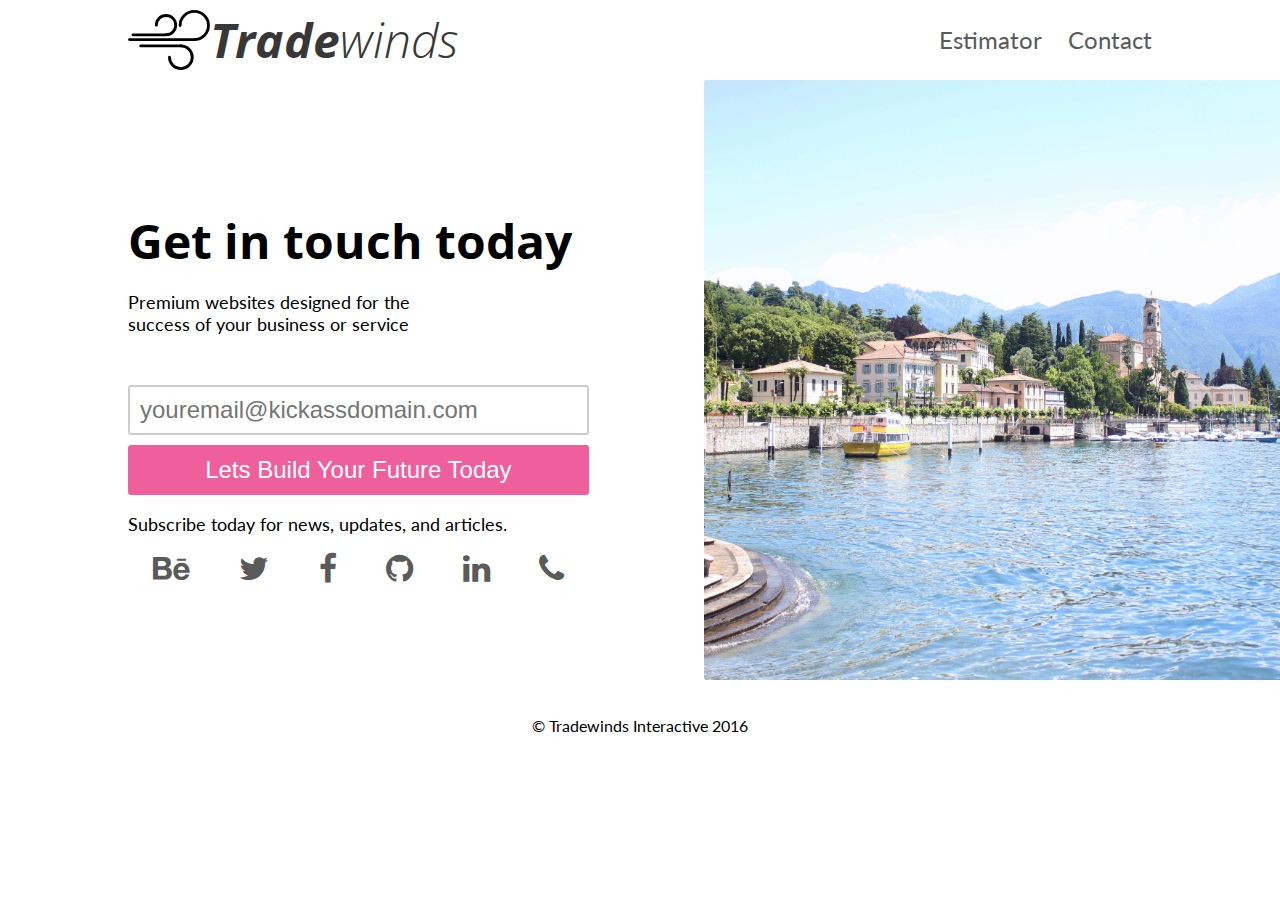
==== contact.html @ 7ac2fdbc "add contact page and styling" ====
<!DOCTYPE html>
<html lang="en">
  <head>
    <meta charset="utf-8">
    <meta http-equiv="X-UA-Compatible" content="IE=edge">
    <meta name="viewport" content="width=device-width, initial-scale=1">
    <title>Tradewinds Interactive</title>
    <link href='https://fonts.googleapis.com/css?family=Open+Sans+Condensed:300,700|Lato:400,300,700' rel='stylesheet' type='text/css'>
    <link rel="stylesheet" type="text/css" href="https://maxcdn.bootstrapcdn.com/font-awesome/4.5.0/css/font-awesome.min.css">
    <link rel="stylesheet" type="text/css" href="css/style.css">
  </head>

  <body>

    <nav class="mobile-menu">
      <a href="/web-design-pricing-calculator.html" class="link">Estimator</a>
      <a href="/contact.html" class="link">Contact</a>
    </nav>

    <header>
      <div class="container">
        <div class="header-container">
          <nav class="branding">
            <img src="img/logo.svg" alt="Tradewinds Interactive Logo" class="tradewinds-logo">
            <div class="brand-title">
              <span class="bold">Trade</span><span class="light">winds</span>
            </div>
          </nav>
          <nav class="desktop-menu">
            <a href="/web-design-pricing-calculator" class="link">Estimator</a>
            <a href="/contact.html" class="link">Contact</a>
          </nav>
          <div class="mobile-nav-toggle">
            <span></span>
          </div>
        </div>
      </div>
    </header>

    <div class="content-container">
      <section id="cta">
        <div class="content-wrapper">
          <h1>Get in touch today</h1>
          <p>Premium websites designed for the <br> success of your business or service</p>

          <form action="#" class="cta-form">
            <input type="email" placeholder="youremail@kickassdomain.com">
            <br>
            <button type="submit" class="btn">Lets Build Your Future Today</button>
            <p>Subscribe today for news, updates, and articles.</p>
          </form>

          <div class="social-wrapper">
            <a href="https://behance.net" class="social-link behance" target="_blank">
              <i class="fa fa-2x fa-behance" aria-hidden="true"></i>
            </a>
            <a href="https://twitter.com/colinrubbert twitter" class="social-link" target="_blank">
              <i class="fa fa-2x fa-twitter" aria-hidden="true"></i>
            </a>
            <a href="https://facebook.com/" class="social-link facebook" target="_blank">
              <i class="fa fa-2x fa-facebook" aria-hidden="true"></i>
            </a>
            <a href="https://github.com/colinrubbert" class="social-link github" target="_blank">
              <i class="fa fa-2x fa-github" aria-hidden="true"></i>
            </a>
            <a href="https://linkedin.com/colinrubbert" class="social-link linkedin" target="_blank">
              <i class="fa fa-2x fa-linkedin" aria-hidden="true"></i>
            </a>
            <a href="tel:9203791918" class="social-link" target="_blank">
              <i class="fa fa-2x fa-phone" aria-hidden="true"></i>
            </a>
          </div>
        </div>
      </section>

      <section id="contact-hero">
        <div class="hero"></div>
      </section>
    </div>

    <footer>
      <p>&copy; Tradewinds Interactive 2016</p>
    </footer>
    <script src="https://ajax.googleapis.com/ajax/libs/jquery/2.2.4/jquery.min.js"></script>
    <script src="js/jquery-2.2.4.min.js" type="text/javascript"></script>
    <script src="js/main.js" type="text/javascript"></script>
  </body>
</html>
---- css/style.css ----
/* HTML Elements */

*, html {
  -moz-box-sizing: border-box;
  box-sizing: border-box;
}

body {
  margin: 0;
  -webkit-font-smoothing: antialiased;
  text-rendering: optimizelegibility;
}

h1, h2, h3, h4, h5, h6 {
  font-family: "Open Sans Condensed", sans-serif;
}

p {
  font-family: "Lato", sans-serif;
}

/* Global Settings */

.container {
  width: 80%;
  margin: 0 auto;
}

.light {
  font-weight: 300;
}

.bold {
  font-weight: 700;
}

.btn {
  color: #fff;
  background-color: #ee5f9b;
  border: none;
  padding: 5px;
  margin-top: 10px;
  width: 80%;
  height: 50px;
  border-radius: 3px;
  font-size: 24px;
  line-height: 24px;
  cursor: pointer;
  transition: 0.3s ease-in-out;
}

.btn:hover {
  background-color: #a3114e;
}

/* Navigation */
header {
  margin: 0;
}
.header-container {
  height: 80px;
  display: flex;
  flex-direction: row;
  justify-content: space-between;
}

nav.branding {
  display: flex;
  flex-direction: row;
}

img.tradewinds-logo {
  height: 60px;
  margin-top: 10px;
}

.brand-title {
  font-family: "Open Sans Condensed", sans-serif;
  font-size: 48px;
  line-height: 48px;
  font-style: italic;
  margin-top: 16px;
  color: #383838;
  cursor: pointer;
}

.desktop-menu {
  font-family: "Lato", sans-serif;
  font-size: 24px;
  line-height: 24px;
  margin-top: 28px;
}

.desktop-menu a {
  text-decoration: none;
  padding-left: 20px;
  display: inline-flex;
}

.link {
  color: #5a5a5a;
  transition: transform .5s;
}

.link:hover {
  -webkit-transform: scale(1.2);
  -ms-transform: scale(1.2);
  transform: scale(1.2);
  color: #ee5f9b;
}

.mobile-nav-toggle {
  display: none;
  width: 50px;
  height: 25px;
  margin: 40px 0 0 0;
  align-items: center;
  cursor: pointer;
}

.mobile-nav-toggle:selection,
.mobile-nav-toggle:-moz-selection {
  background: transparent;
}

.mobile-nav-toggle span,
.mobile-nav-toggle span:before,
.mobile-nav-toggle span:after {
  content: "";
  display: block;
  height: 2px;
  width: 100%;
  background: #383838;
  position: relative;
  transition: all 0.3s ease-in-out;
}

.mobile-nav-toggle span:before {
  top: 8px;
}

.mobile-nav-toggle span:after {
  top: -10px;
}

.mobile-nav-toggle .is-open span {
  background: transparent;
}

.mobile-menu {
  position: absolute;
  width: 100%;
  background: #fff;
  padding: 80px 0 20px;
  transform: translateY(-100%);
  transition: all 0.3s ease-in-out;
}

.mobile-menu a {
  display: block;
  text-align: center;
  text-decoration: none;
  font-size: 24px;
  padding-bottom: 10px;
}

.mobile-menu a:hover {
  color: #ee5f9b;
}

/* Content Container */
.content-container {
  display: flex;
  flex-direction: row;
  width: 100%;
  height: 100%;
}

/* Call To Action Section */
#cta {
  display: flex;
  flex-direction: column;
  justify-content: center;
  width: 50%;
  margin-left: 10%;
}

.content-wrapper h1 {
  font-size: 48px;
  margin-bottom: 10px;
}

.content-wrapper p {
  font-size: 18px;
}

.cta-form {
  margin-top: 50px;
}

.cta-form input {
  box-sizing: border-box;
  border-radius: 3px;
  border-style: solid;
  border-color: #ccc;
  height: 50px;
  width: 80%;
  font-size: 24px;
  line-height: 24px;
  padding-left: 10px;
  color: #ee5f9b;
}

.social-wrapper {
  width: 80%;
  display: flex;
  flex-direction: row;
  flex-wrap: wrap;
  justify-content: space-around;
}

a.social-link {
  color: #5a5a5a;
  transition: .3s ease-in-out;
}

a.social-link:hover {
  color: #ee5f9b;
  transform: scale(1.25);
}

/* Hero Section */
#hero {
  width:50%;
  background: url(../img/beach.jpg) no-repeat center center;
  background-size: cover;
  border-radius: 3px 0 0 3px;
}

/* Calculator Hero Section */
#calculator-hero {
  width:100%;
  height: 350px;
  background: url(../img/code.jpg) no-repeat center center;
  background-size: cover;
  display: flex;
  flex-direction: column;
  justify-content: center;
  text-align: center;
}

.calculator-hero-title {
  font-size: 48px;
  line-height: 48px;
  color: #ee5f9b;
}

/* Contact Hero */
#contact-hero {
  width:50%;
  background: url(../img/coast.jpg) no-repeat center center;
  background-size: cover;
  border-radius: 3px 0 0 3px;
}

/* Calculator Content Wrapper */
.calculator-content-wrapper {
  display: flex;
  width: 100%;
  flex-direction: row;
  justify-content: space-around;
}

/* Information Container Section */
#information-container {
  width: 50%;
  display: flex;
  flex-direction: column;
  justify-content: center;
  padding: 30px;
}

#information-container h3 {
  margin: 18px 0 14px 0;
  font-size: 22px;
  line-height: 22px;
  color: #ee5f9b;
}

#information-container p {
  margin: 12px 0;
  font-size: 16px;
  line-height: 22px;
}

/* Calculator Container Section */
#calculator-container {
  width: 50%;
  display: flex;
  flex-direction: column;
  justify-content: flex-start;
  padding: 30px;
}

#calculator-container h3{
  display: inline-block;
  font-size: 22px;
  line-height: 22px;
}

#calculator-container small {
  padding-left: 20px;
}

.form-wrapper {
  margin-bottom: 10px;
}

.form-wrapper input[type=text] {
  height: 22px;
  width: 100px;
  border-radius: 2px;
  border: none;
  border-bottom: 2px solid #ccc;
  padding: 2px 0 1px 16px;
  color: #ee5f9b;
  font-size: 20px;
  line-height: 20px;
  font-weight: 700;
}

.form-wrapper input[type=checkbox] {
  -webkit-appearance: none;
  -moz-appearance: checkbox;
  appearance: none;
  border-radius: 2px;
  border: 2px solid #ccc;
  height: 22px;
  width: 22px;
  margin: 0 0 -1px 20px;
  cursor: pointer;
}

.form-wrapper input[type=checkbox]:checked {
  border-color: #ee5f9b;
  color: #ee5f9b;
  background: url('../img/tick.svg') no-repeat center center;
  background-size: cover;
}

.form-wrapper input:focus {
  outline: none !important;
  border-color: #ee5f9b;
}

.min-max-wrapper {
  width: 80%;
  display: flex;
  flex-direction: row;
  justify-content: space-around;
  margin-bottom: 20px;
}
#minSite,
#maxSite {
  margin: 0;
  width: 40%;
  height: auto;
  border: 0;
  border-bottom: 2px solid #ccc;
  font-size: 30px;
  line-height: 30px;
  text-align: center;
}

/* Footer Section */
footer {
  margin: 0;
  padding: 20px;
  text-align: center;
}

/* ------------------------ */

/* Media Queries */
@media screen and (min-width: 1080px) {
  /* Content Container */
  .content-container {
    min-height: 600px;
  }

}

@media screen and (max-width: 768px) {

  /* Globale Settings */
  .container {
    width: 100%;
    margin: 0 auto;
  }

  /* Navigation */

  .header-container {
    width: 80%;
    margin: auto;
  }

  nav.branding {
    flex-direction: row;
  }

  img.tradewinds-logo {
    height: 40px;
    margin-top: 20px;
  }

  .brand-title {
    font-size: 36px;
    line-height: 36px;
    margin-top: 22px;
  }

  .desktop-menu {
    display: none;
    font-size: 18px;
    line-height: 18px;
    margin-top: 31px;
  }

  .mobile-nav-toggle {
    display: flex;
    flex-direction: column;
  }

  .mobile-menu.is-open {
    display: block;
    transform: translate(0%);
  }

  /* Content Container */
  .content-container {
    flex-direction: column-reverse;
    height: 100%;
  }


  #cta {
    width: 100%;
    height: 100%;
    margin: 0 auto;
  }

  .content-wrapper {
    margin: 0 auto;
    width: 100%;
    text-align: center;
  }

  .cta-form input {
    font-size: 18px;
    line-height: 18px;
  }

  .btn {
    font-size: 18px;
    line-height: 18px;
  }

  /* Hero Section */
  #hero {
    width:100%;
    height: 400px;
    border-radius: 0;
  }

  /* Calculator Hero Section */
  #calculator-hero {
    height: 200px;
  }

  .calculator-hero-title {
    font-size: 36px;
    line-height: 36px;
  }

  /* Contact Hero */
  #contact-hero {
    width:100%;
    height: 400px;
    border-radius: 0;
  }

  /* Calculator Content Wrapper */
  .calculator-content-wrapper {
    flex-direction: column-reverse;
    justify-content: center;
  }

  /* Information Container Section */
  #information-container {
    width: 100%;
  }

  #information-container h3 {
    font-size: 18px;
    line-height: 18px;
  }

  #information-container p {
    font-size: 16px;
    line-height: 20px;
  }

  /* Calculator Container Section */
  #calculator-container {
    width: 100%;
  }

  #calculator-container h3{
    display: block;
    font-size: 18px;
    line-height: 18px;
  }

  /* Footer Section */

  footer {
    margin-top: 20px;
  }

}

@media screen and (max-width: 568px) {

  .tradewinds-logo {
    display: none;
  }

  .cta-form input {
    font-size: 14px;
    line-height: 14px;
  }

  /* Hero Section */
  #hero {
    height: 250px;
  }

}
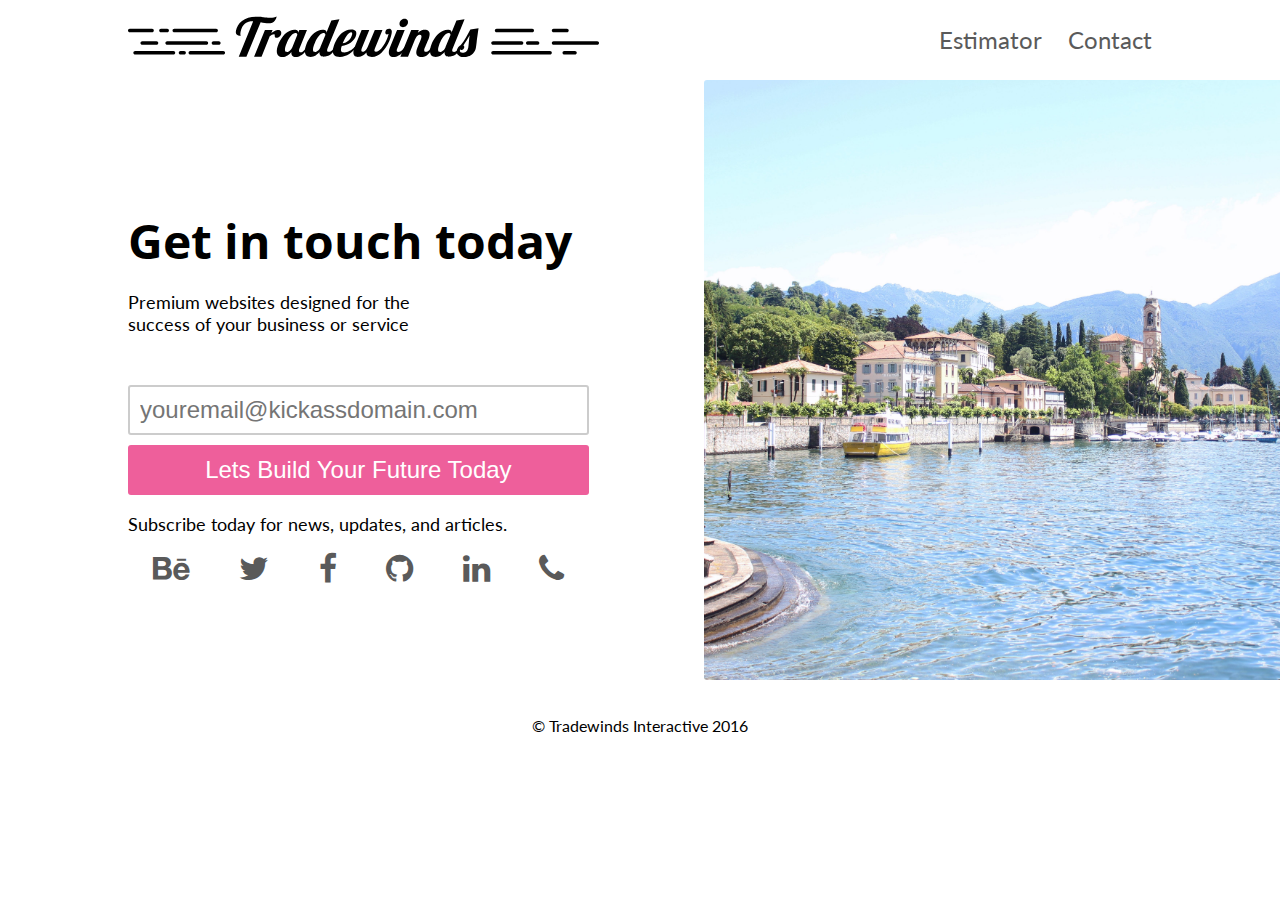
==== commit 8b37eff5: "vendor prefixing and fix navbar for wordpress prep" ====
--- a/contact.html
+++ b/contact.html
@@ -13,22 +13,25 @@
   <body>
 
     <nav class="mobile-menu">
-      <a href="/web-design-pricing-calculator.html" class="link">Estimator</a>
-      <a href="/contact.html" class="link">Contact</a>
+      <ul>
+        <li><a href="/web-design-pricing-calculator.html" class="link">Estimator</a></li>
+        <li><a href="/contact.html" class="link">Contact</a></li>
+      </ul>
     </nav>
 
     <header>
       <div class="container">
         <div class="header-container">
           <nav class="branding">
-            <img src="img/logo.svg" alt="Tradewinds Interactive Logo" class="tradewinds-logo">
-            <div class="brand-title">
-              <span class="bold">Trade</span><span class="light">winds</span>
-            </div>
+            <img src="img/logo/tradewinds_lg.svg" alt="Tradewinds Interactive Logo" class="tradewinds-logo logo-lg">
+            <img src="img/logo/tradewinds_md.svg" alt="Tradewinds Interactive Logo" class="tradewinds-logo logo-md">
+            <img src="img/logo/tradewinds_sm.svg" alt="Tradewinds Interactive Logo" class="tradewinds-logo logo-sm">
           </nav>
           <nav class="desktop-menu">
-            <a href="/web-design-pricing-calculator" class="link">Estimator</a>
-            <a href="/contact.html" class="link">Contact</a>
+            <ul>
+              <li><a href="/web-design-pricing-calculator.html" class="link">Estimator</a></li>
+              <li><a href="/contact.html" class="link">Contact</a></li>
+            </ul>
           </nav>
           <div class="mobile-nav-toggle">
             <span></span>
--- a/css/style.css
+++ b/css/style.css
@@ -42,10 +42,12 @@
   margin-top: 10px;
   width: 80%;
   height: 50px;
+  -ms-border-radius: 3px;
   border-radius: 3px;
   font-size: 24px;
   line-height: 24px;
   cursor: pointer;
+  -ms-transition: 0.3s ease-in-out;
   transition: 0.3s ease-in-out;
 }
 
@@ -59,12 +61,15 @@
 }
 .header-container {
   height: 80px;
+  display: -ms-flexbox;
   display: flex;
   flex-direction: row;
+  -ms-flex-pack: justify;
   justify-content: space-between;
 }
 
 nav.branding {
+  display: -ms-flexbox;
   display: flex;
   flex-direction: row;
 }
@@ -72,16 +77,12 @@
 img.tradewinds-logo {
   height: 60px;
   margin-top: 10px;
-}
-
-.brand-title {
-  font-family: "Open Sans Condensed", sans-serif;
-  font-size: 48px;
-  line-height: 48px;
-  font-style: italic;
-  margin-top: 16px;
-  color: #383838;
   cursor: pointer;
+}
+
+.logo-md,
+.logo-sm {
+  display: none;
 }
 
 .desktop-menu {
@@ -91,15 +92,27 @@
   margin-top: 28px;
 }
 
-.desktop-menu a {
+.desktop-menu ul {
+  margin: 0;
+  list-style: none;
+}
+
+.desktop-menu li {
+  -ms-text-decoration: none;
   text-decoration: none;
   padding-left: 20px;
   display: inline-flex;
 }
 
+.desktop-menu li a {
+  -ms-text-decoration: none;
+  text-decoration: none;
+}
+
 .link {
   color: #5a5a5a;
-  transition: transform .5s;
+  -ms-transition: 0.3s ease-in-out;
+  transition: 0.3s ease-in-out;
 }
 
 .link:hover {
@@ -132,6 +145,7 @@
   width: 100%;
   background: #383838;
   position: relative;
+  -ms-transition: all 0.3s ease-in-out;
   transition: all 0.3s ease-in-out;
 }
 
@@ -153,23 +167,36 @@
   background: #fff;
   padding: 80px 0 20px;
   transform: translateY(-100%);
+  -ms-transition: all 0.3s ease-in-out;
   transition: all 0.3s ease-in-out;
 }
 
-.mobile-menu a {
+.mobile-menu ul {
+  margin: 0;
+  padding: 0;
+}
+
+.mobile-menu li {
   display: block;
   text-align: center;
+  -ms-text-decoration: none;
   text-decoration: none;
   font-size: 24px;
   padding-bottom: 10px;
 }
 
+.mobile-menu li a {
+  -ms-text-decoration: none;
+  text-decoration: none;
+}
+
 .mobile-menu a:hover {
   color: #ee5f9b;
 }
 
 /* Content Container */
 .content-container {
+  display: -ms-flexbox;
   display: flex;
   flex-direction: row;
   width: 100%;
@@ -178,8 +205,10 @@
 
 /* Call To Action Section */
 #cta {
+  display: -ms-flexbox;
   display: flex;
   flex-direction: column;
+  -ms-flex-pack: justify;
   justify-content: center;
   width: 50%;
   margin-left: 10%;
@@ -199,7 +228,7 @@
 }
 
 .cta-form input {
-  box-sizing: border-box;
+  -ms-border-radius: 3px;
   border-radius: 3px;
   border-style: solid;
   border-color: #ccc;
@@ -213,14 +242,17 @@
 
 .social-wrapper {
   width: 80%;
+  display: -ms-flexbox;
   display: flex;
   flex-direction: row;
   flex-wrap: wrap;
+  -ms-flex-pack: justify;
   justify-content: space-around;
 }
 
 a.social-link {
   color: #5a5a5a;
+  -ms-transition: 0.3s ease-in-out;
   transition: .3s ease-in-out;
 }
 
@@ -234,6 +266,7 @@
   width:50%;
   background: url(../img/beach.jpg) no-repeat center center;
   background-size: cover;
+  -ms-border-radius: 3px 0 0 3px;
   border-radius: 3px 0 0 3px;
 }
 
@@ -243,8 +276,10 @@
   height: 350px;
   background: url(../img/code.jpg) no-repeat center center;
   background-size: cover;
+  display: -ms-flexbox;
   display: flex;
   flex-direction: column;
+  -ms-flex-pack: justify;
   justify-content: center;
   text-align: center;
 }
@@ -260,22 +295,27 @@
   width:50%;
   background: url(../img/coast.jpg) no-repeat center center;
   background-size: cover;
+  -ms-border-radius: 3px 0 0 3px;
   border-radius: 3px 0 0 3px;
 }
 
 /* Calculator Content Wrapper */
 .calculator-content-wrapper {
+  display: -ms-flexbox;
   display: flex;
   width: 100%;
   flex-direction: row;
+  -ms-flex-pack: justify;
   justify-content: space-around;
 }
 
 /* Information Container Section */
 #information-container {
   width: 50%;
+  display: -ms-flexbox;
   display: flex;
   flex-direction: column;
+  -ms-flex-pack: justify;
   justify-content: center;
   padding: 30px;
 }
@@ -296,8 +336,10 @@
 /* Calculator Container Section */
 #calculator-container {
   width: 50%;
+  display: -ms-flexbox;
   display: flex;
   flex-direction: column;
+  -ms-flex-pack: justify;
   justify-content: flex-start;
   padding: 30px;
 }
@@ -319,7 +361,8 @@
 .form-wrapper input[type=text] {
   height: 22px;
   width: 100px;
-  border-radius: 2px;
+  -ms-border-radius: 3px;
+  border-radius: 3px;
   border: none;
   border-bottom: 2px solid #ccc;
   padding: 2px 0 1px 16px;
@@ -333,7 +376,8 @@
   -webkit-appearance: none;
   -moz-appearance: checkbox;
   appearance: none;
-  border-radius: 2px;
+  -ms-border-radius: 3px;
+  border-radius: 3px;
   border: 2px solid #ccc;
   height: 22px;
   width: 22px;
@@ -355,8 +399,10 @@
 
 .min-max-wrapper {
   width: 80%;
+  display: -ms-flexbox;
   display: flex;
   flex-direction: row;
+  -ms-flex-pack: justify;
   justify-content: space-around;
   margin-bottom: 20px;
 }
@@ -401,23 +447,29 @@
   /* Navigation */
 
   .header-container {
-    width: 80%;
+    width: 100%;
     margin: auto;
+    padding: 0 20px;
   }
 
   nav.branding {
     flex-direction: row;
+    padding-right: 50px;
   }
 
   img.tradewinds-logo {
     height: 40px;
     margin-top: 20px;
-  }
-
-  .brand-title {
-    font-size: 36px;
-    line-height: 36px;
-    margin-top: 22px;
+    width: 100%;
+  }
+
+  .logo-md {
+    display: block;
+  }
+
+  .logo-lg,
+  .logo-sm {
+    display: none;
   }
 
   .desktop-menu {
@@ -428,6 +480,7 @@
   }
 
   .mobile-nav-toggle {
+    display: -ms-flexbox;
     display: flex;
     flex-direction: column;
   }
@@ -470,6 +523,7 @@
   #hero {
     width:100%;
     height: 400px;
+    -ms-border-radius: 0;
     border-radius: 0;
   }
 
@@ -487,12 +541,14 @@
   #contact-hero {
     width:100%;
     height: 400px;
+    -ms-border-radius: 0;
     border-radius: 0;
   }
 
   /* Calculator Content Wrapper */
   .calculator-content-wrapper {
     flex-direction: column-reverse;
+    -ms-flex-pack: justify;
     justify-content: center;
   }
 
@@ -522,6 +578,11 @@
     line-height: 18px;
   }
 
+  /* Contact Section */
+  .social-wrapper {
+    margin: 0 auto;
+  }
+
   /* Footer Section */
 
   footer {
@@ -531,8 +592,12 @@
 }
 
 @media screen and (max-width: 568px) {
-
-  .tradewinds-logo {
+  .logo-sm {
+    display: block;
+  }
+
+  .logo-lg,
+  .logo-md {
     display: none;
   }
 
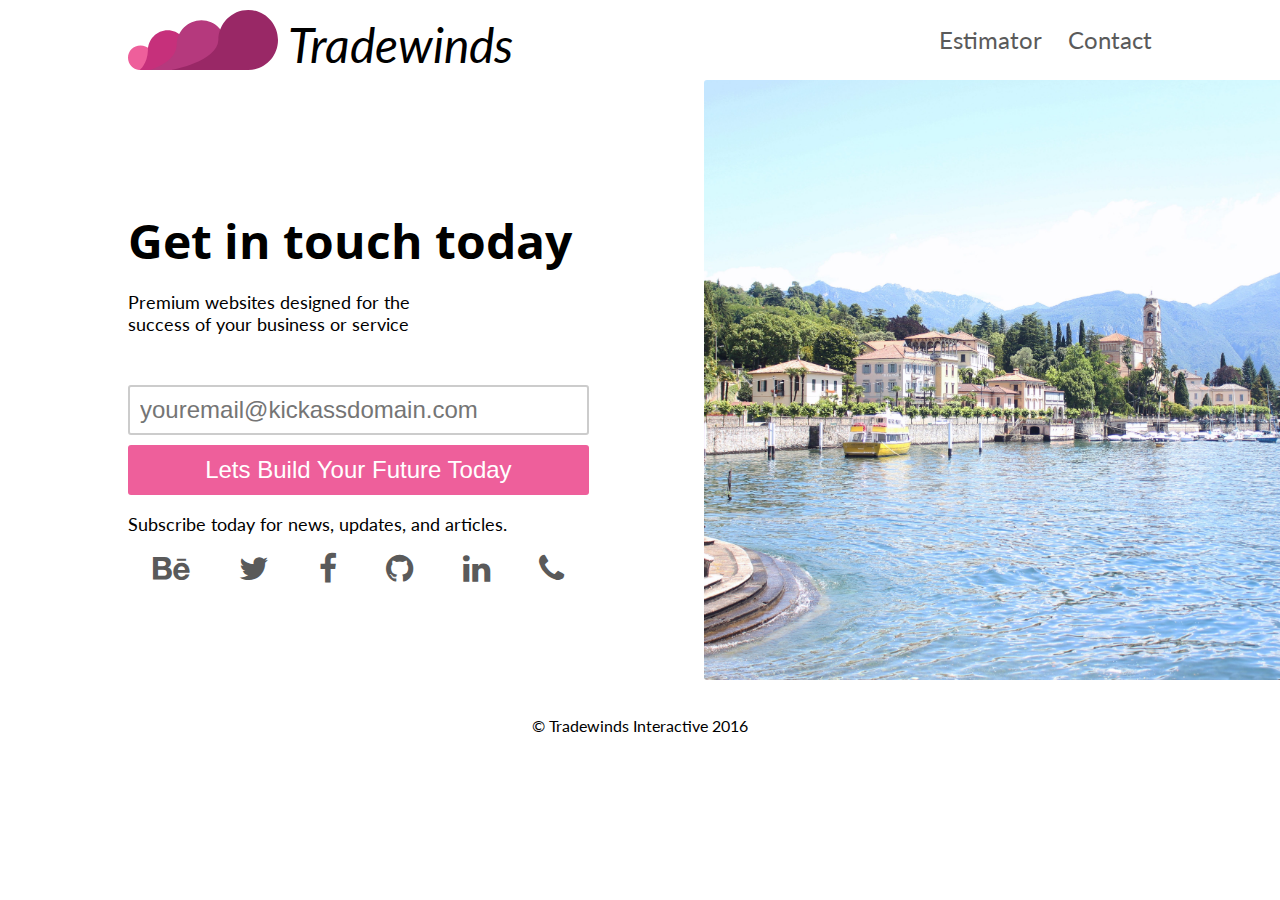
==== commit 2c79d3df: "Update logo" ====
--- a/contact.html
+++ b/contact.html
@@ -23,9 +23,8 @@
       <div class="container">
         <div class="header-container">
           <nav class="branding">
-            <img src="img/logo/tradewinds_lg.svg" alt="Tradewinds Interactive Logo" class="tradewinds-logo logo-lg">
-            <img src="img/logo/tradewinds_md.svg" alt="Tradewinds Interactive Logo" class="tradewinds-logo logo-md">
-            <img src="img/logo/tradewinds_sm.svg" alt="Tradewinds Interactive Logo" class="tradewinds-logo logo-sm">
+            <img src="img/logo/cloud-logo.svg" alt="Tradewinds Interactive Logo" class="tradewinds-logo">
+            <div class="branding-title">Tradewinds</div>
           </nav>
           <nav class="desktop-menu">
             <ul>
--- a/css/style.css
+++ b/css/style.css
@@ -74,15 +74,18 @@
   flex-direction: row;
 }
 
+.branding-title {
+	font-size: 48px;
+	font-family: "Lato", sans-serif;
+	font-style: italic;
+	margin-top: 16px;
+	padding-left: 10px;
+}
+
 img.tradewinds-logo {
   height: 60px;
   margin-top: 10px;
   cursor: pointer;
-}
-
-.logo-md,
-.logo-sm {
-  display: none;
 }
 
 .desktop-menu {
@@ -460,16 +463,12 @@
   img.tradewinds-logo {
     height: 40px;
     margin-top: 20px;
-    width: 100%;
-  }
-
-  .logo-md {
-    display: block;
-  }
-
-  .logo-lg,
-  .logo-sm {
-    display: none;
+  }
+
+  .branding-title {
+    margin-top: 22px;
+    font-size: 36px;
+    line-height: 36px;
   }
 
   .desktop-menu {
@@ -592,13 +591,17 @@
 }
 
 @media screen and (max-width: 568px) {
-  .logo-sm {
-    display: block;
-  }
-
-  .logo-lg,
-  .logo-md {
+  img.tradewinds-logo {
     display: none;
+    height: 40px;
+    margin-top: 20px;
+  }
+
+  .branding-title {
+    margin-top: 22px;
+    font-size: 36px;
+    line-height: 36px;
+    padding: 0;
   }
 
   .cta-form input {
